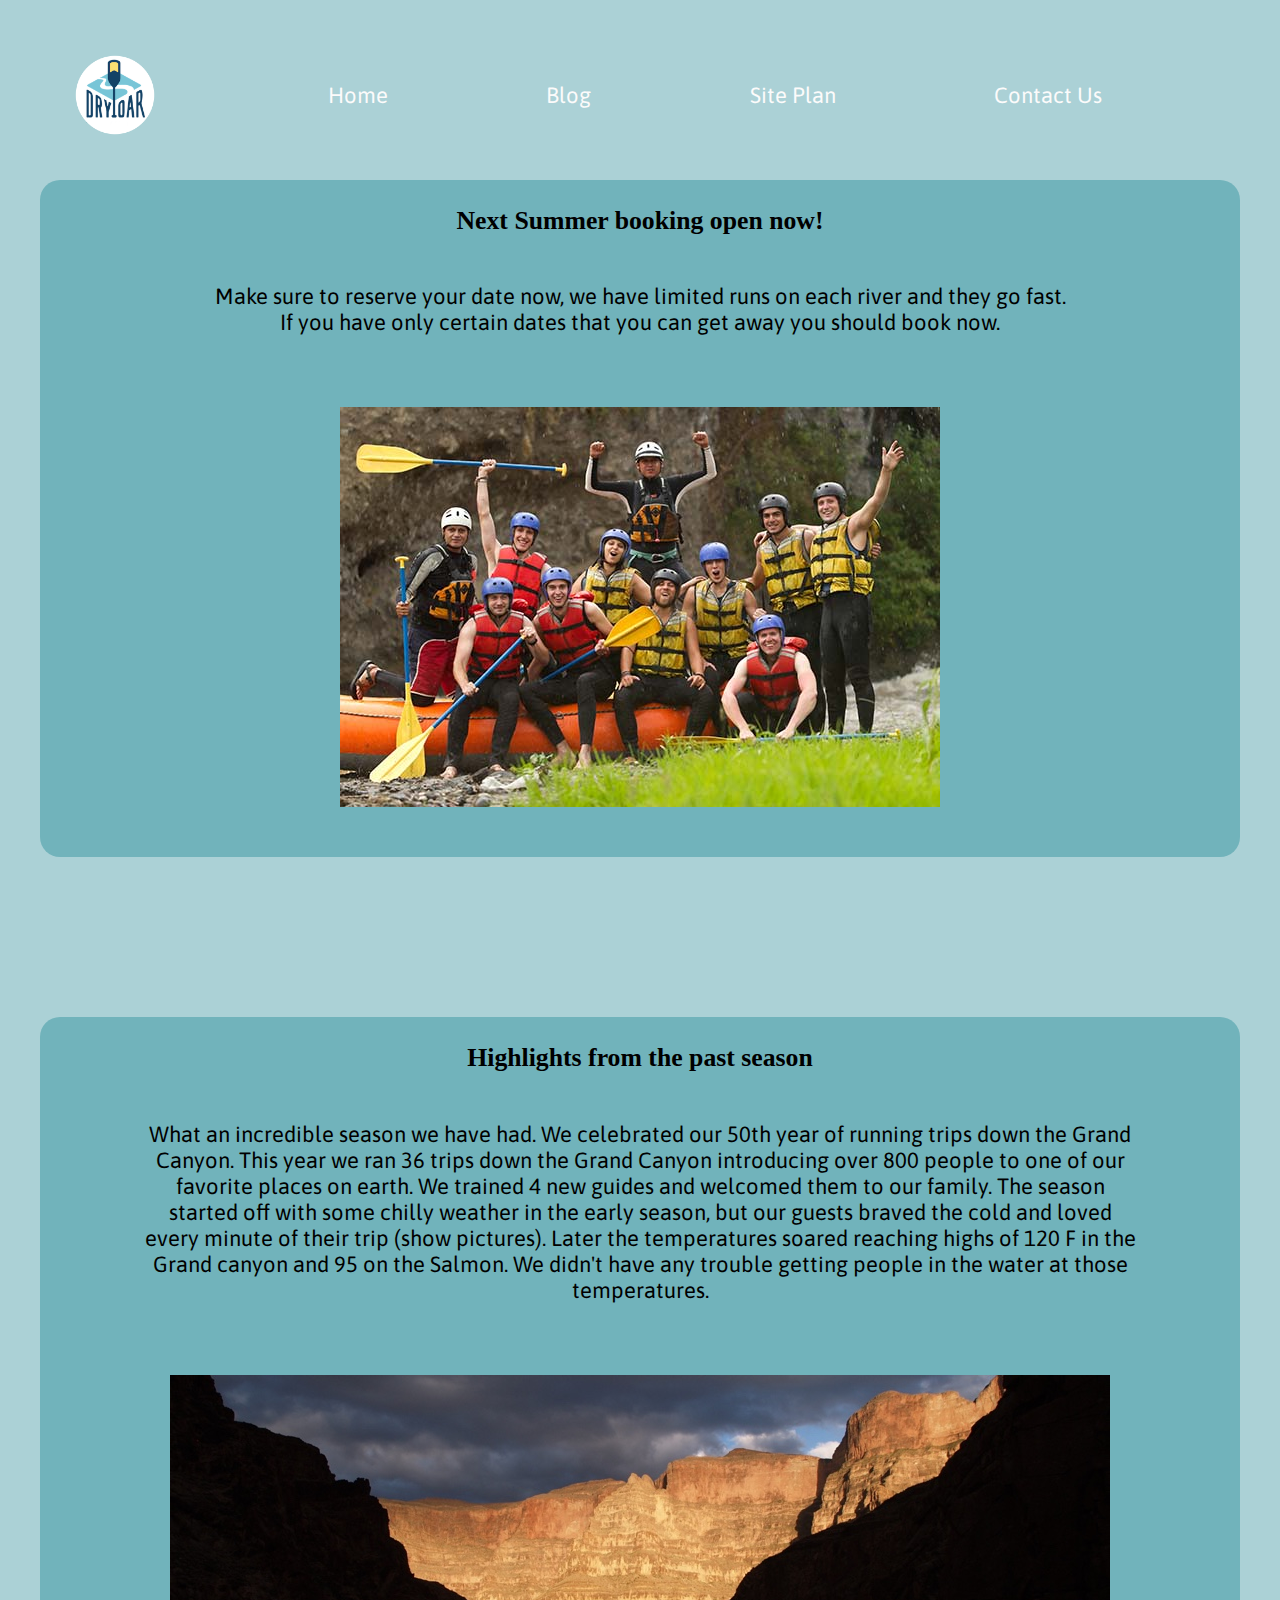
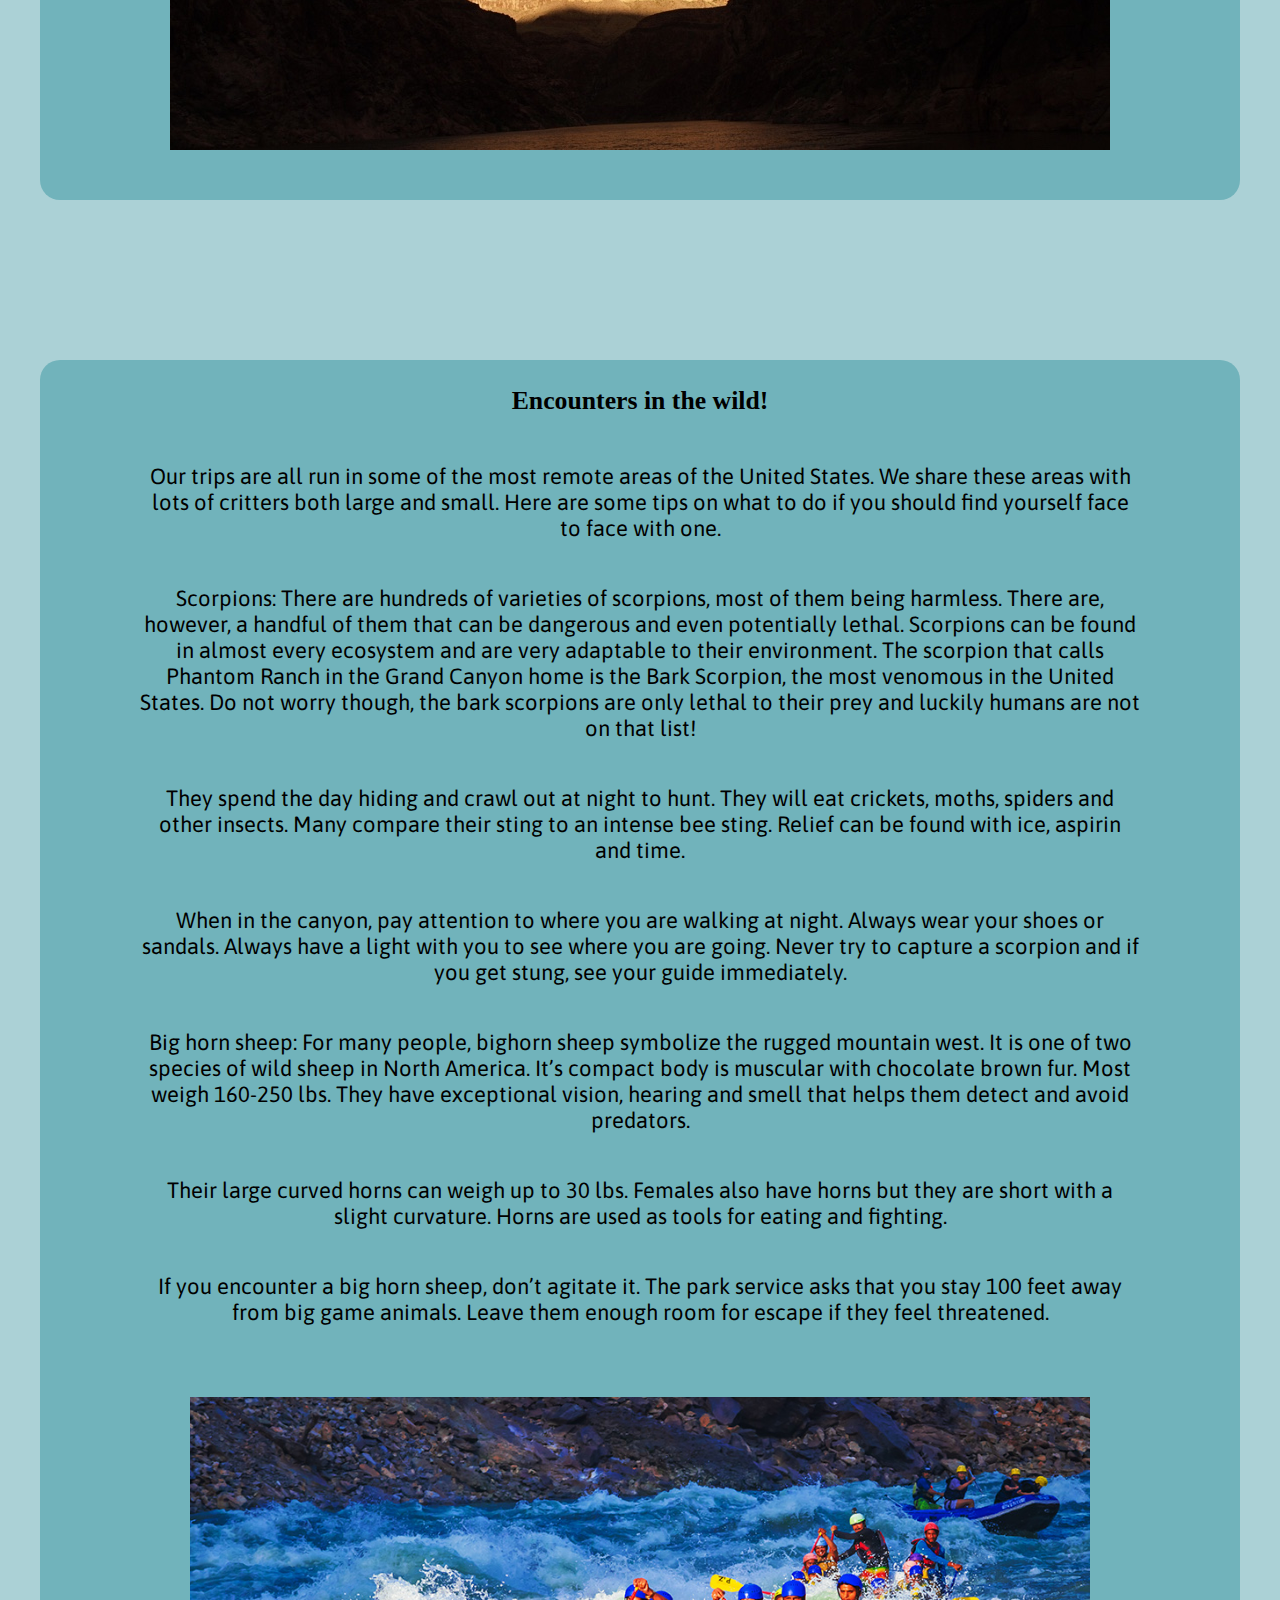
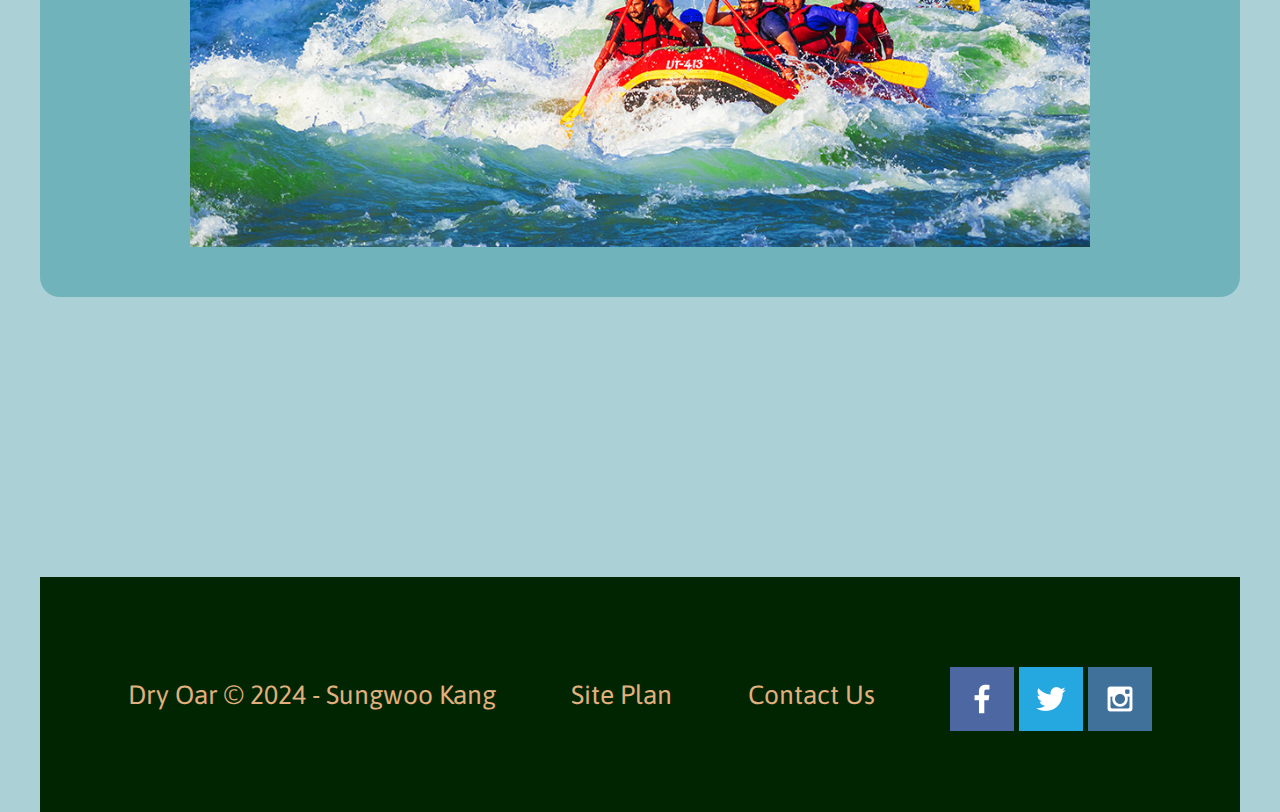
==== wwr/blog.html @ 03b95cbb "complete blog page" ====
<!DOCTYPE html>
<html lang="en">
<head>
    <meta charset="UTF-8">
    <meta name="viewport" content="width=device-width, initial-scale=1.0">
    <link rel="stylesheet" href="styles/blog.css">
    <title>Document</title>
</head>
<body>
    <div id="content">
        <header>
            <a href="index.html" id="logo_link">
                <img id="logo" src="imgs/logo.png" alt="Dry Oar Logo">
            </a>
            <nav id="nav">
                <a href="index.html" target="_blank">Home</a>
                <a href="blog.html" target="_blank">Blog</a>
                <a href="site-plan-rafting.html" target="_blank">Site Plan</a>
                <a href="contactus.html" target="_blank">Contact Us</a>
            </nav>
        </header>

        <main class="main">
            <section class="blogcon">
                <div class="container">
                    <h3>Next Summer booking open now!</h3>
                    <p>Make sure to reserve your date now, we have limited runs on each river and they go fast. 
                        <br>If you have only certain dates that you can get away you should book now.</p>
                    <img class="img1" src="imgs/rafting59_600.jpg" alt="welcome img">
                </div>
            </section>
            <section class="blogcon">
                <div class="container">
                    <h3>Highlights from the past season</h3>
                    <p>What an incredible season we have had. We celebrated our 50th year of running trips down the Grand Canyon. This year we ran 36 trips down the Grand Canyon introducing over 800 people to one of our favorite places on earth. We trained 4 new guides and welcomed them to our family. The season started off with some chilly weather in the early season, but our guests braved the cold and loved every minute of their trip (show pictures). Later the temperatures soared reaching highs of 120 F in the Grand canyon and 95 on the Salmon. We didn't have any trouble getting people in the water at those temperatures.</p>
                    <img class="img2" src="imgs/river-evening-wide.jpg" alt="canyon">
                </div>
            </section>
            <section class="blogcon">
                <div class="container">
                    <h3>Encounters in the wild!</h3>
                    <p>Our trips are all run in some of the most remote areas of the United States. We share these areas with lots of critters both large and small. Here are some tips on what to do if you should find yourself face to face with one.</p>
                    <p>Scorpions: There are hundreds of varieties of scorpions, most of them being harmless. There are, however, a handful of them that can be dangerous and even potentially lethal. Scorpions can be found in almost every ecosystem and are very adaptable to their environment. The scorpion that calls Phantom Ranch in the Grand Canyon home is the Bark Scorpion, the most venomous in the United States. Do not worry though, the bark scorpions are only lethal to their prey and luckily humans are not on that list!</p>
                    <p>They spend the day hiding and crawl out at night to hunt. They will eat crickets, moths, spiders and other insects. Many compare their sting to an intense bee sting. Relief can be found with ice, aspirin and time.</p>
                    <p>When in the canyon, pay attention to where you are walking at night. Always wear your shoes or sandals. Always have a light with you to see where you are going. Never try to capture a scorpion and if you get stung, see your guide immediately.</p>
                    <p>Big horn sheep: For many people, bighorn sheep symbolize the rugged mountain west. It is one of two species of wild sheep in North America. It’s compact body is muscular with chocolate brown fur. Most weigh 160-250 lbs. They have exceptional vision, hearing and smell that helps them detect and avoid predators.</p>
                    <p>Their large curved horns can weigh up to 30 lbs. Females also have horns but they are short with a slight curvature. Horns are used as tools for eating and fighting.</p>
                    <p>If you encounter a big horn sheep, don’t agitate it. The park service asks that you stay 100 feet away from big game animals. Leave them enough room for escape if they feel threatened.</p>
                    <img class="img3" src="imgs/rafting13_1024.jpg" alt="rafting">
                </div>
            </section>
        </main>

        <footer>
            <p>Dry Oar &copy; 2024 - Sungwoo Kang</p>
            <p><a href="site-plan-rafting.html">Site Plan</a></p>
            <p><a href="contactus.html">Contact Us</a></p>
            <div class="social">
                <a href="https://facebook.com" target="_blank">
                    <img src="imgs/facebook.png" alt="fb icon">
                </a>
                <a href="https://twitter.com" target="_blank">
                    <img src="imgs/twitter.png" alt="twitter icon">
                </a>
                <a href="https://instagram.com" target="_blank">
                    <img src="imgs/instagram.png" alt="instagram icon">
                </a>
            </div>
        </footer>
    </div>
</body>
</html>
---- wwr/styles/blog.css ----
@import url('https://fonts.googleapis.com/css2?family=Asap:ital,wght@0,100..900;1,100..900&family=Gabarito:wght@400..900&display=swap');
:root {
    --primary-color: #177E89   ;
    --secondary-color: #002500 ;
    --accent1-color: #E1B07E;

    --heading-font: Gabarito;
    --paragraph-font: asap, sans-serif;
}

h1, h2 {
    font-family: var(--heading-font);
}
p, a {
    font-family: var(--paragraph-font);
}

body {
    margin: 0;
    padding: 0;
    font-size:22px;
    background-color: #abd1d6;
    display: flex;
    justify-content: center;
}

#content {
    max-width: 1600px;
    text-align: center;
}

header {
    background-color: #177e8900;
    height: 100px;
    display: grid;
    grid-template-columns: 150px auto;
}

#logo_link {
    justify-self: center;
    align-self: center;
}

#logo {
    width: 80px;
    padding-top: 5px;
}

.icon {
    width: 80px;
    padding-top: 10px;
}

nav {
    width: 100%;
    display: flex;
    justify-content: space-evenly;
    align-items: center;
}
nav a{
    color: #fcfbfb;
    text-decoration: none;
    padding: 20px;
    border-radius: 5px;
}
nav a:hover {
    background-color: #E1B07E;
    color: var(--secondary-color);
}

.main {
    max-width: 1400px;
    height: auto;
    display: flex;
    flex-direction: column;
}

.blogcon {
    width: 1200px;
    height: auto;
    margin-block: 80px;
    background-color: #71b3bb;
    border-radius: 20px;
    display: flex;
    justify-content: center;
}
.container {
    width: 1000px;
    display:  flex;
    flex-direction: column;
    align-items: center;
}

img {
    margin-block: 50px;
}
.img3 {
    width: 900px;
}



footer {
    background-color: #002500;
    text-align: left;
    padding: 25px 50px;
    margin-top: 200px;
    display: flex;
    justify-content: space-around;
    align-items: center;
}

footer p {
    font-size: 1.2em;
    color: #E1B07E;
}
footer a {
    color: #E1B07E;
    text-decoration: none;
}
footer p a:hover {
    color: #fff;
    text-decoration: underline;
}

.social img {
    padding-top: 15px;
}


@media screen and (max-width: 900px) {
    #hero, .home-grid {
        display: block;
        height: auto;
    }
    nav, footer {
        flex-direction: column;
    }
    nav a {
        display: block;
        padding: 15px;
    }
    footer {
        margin-top: 25px;
    }
}
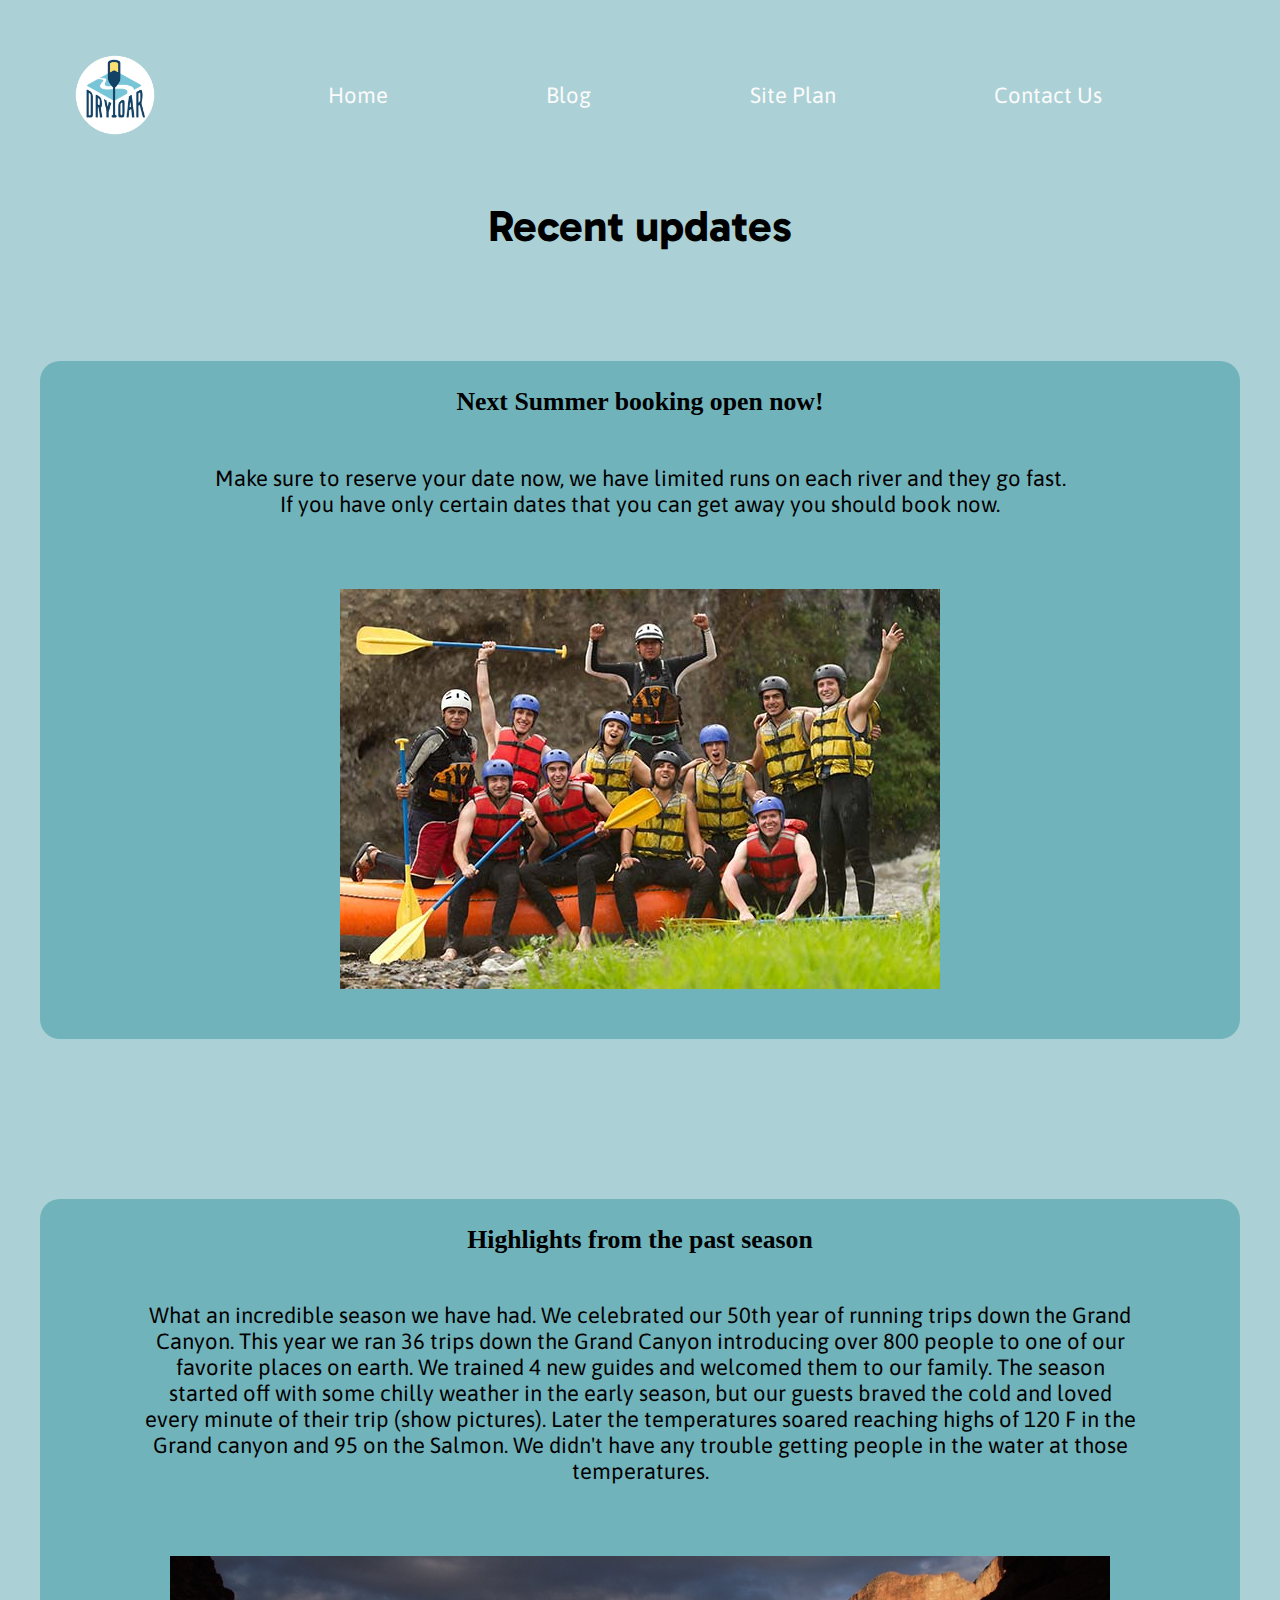
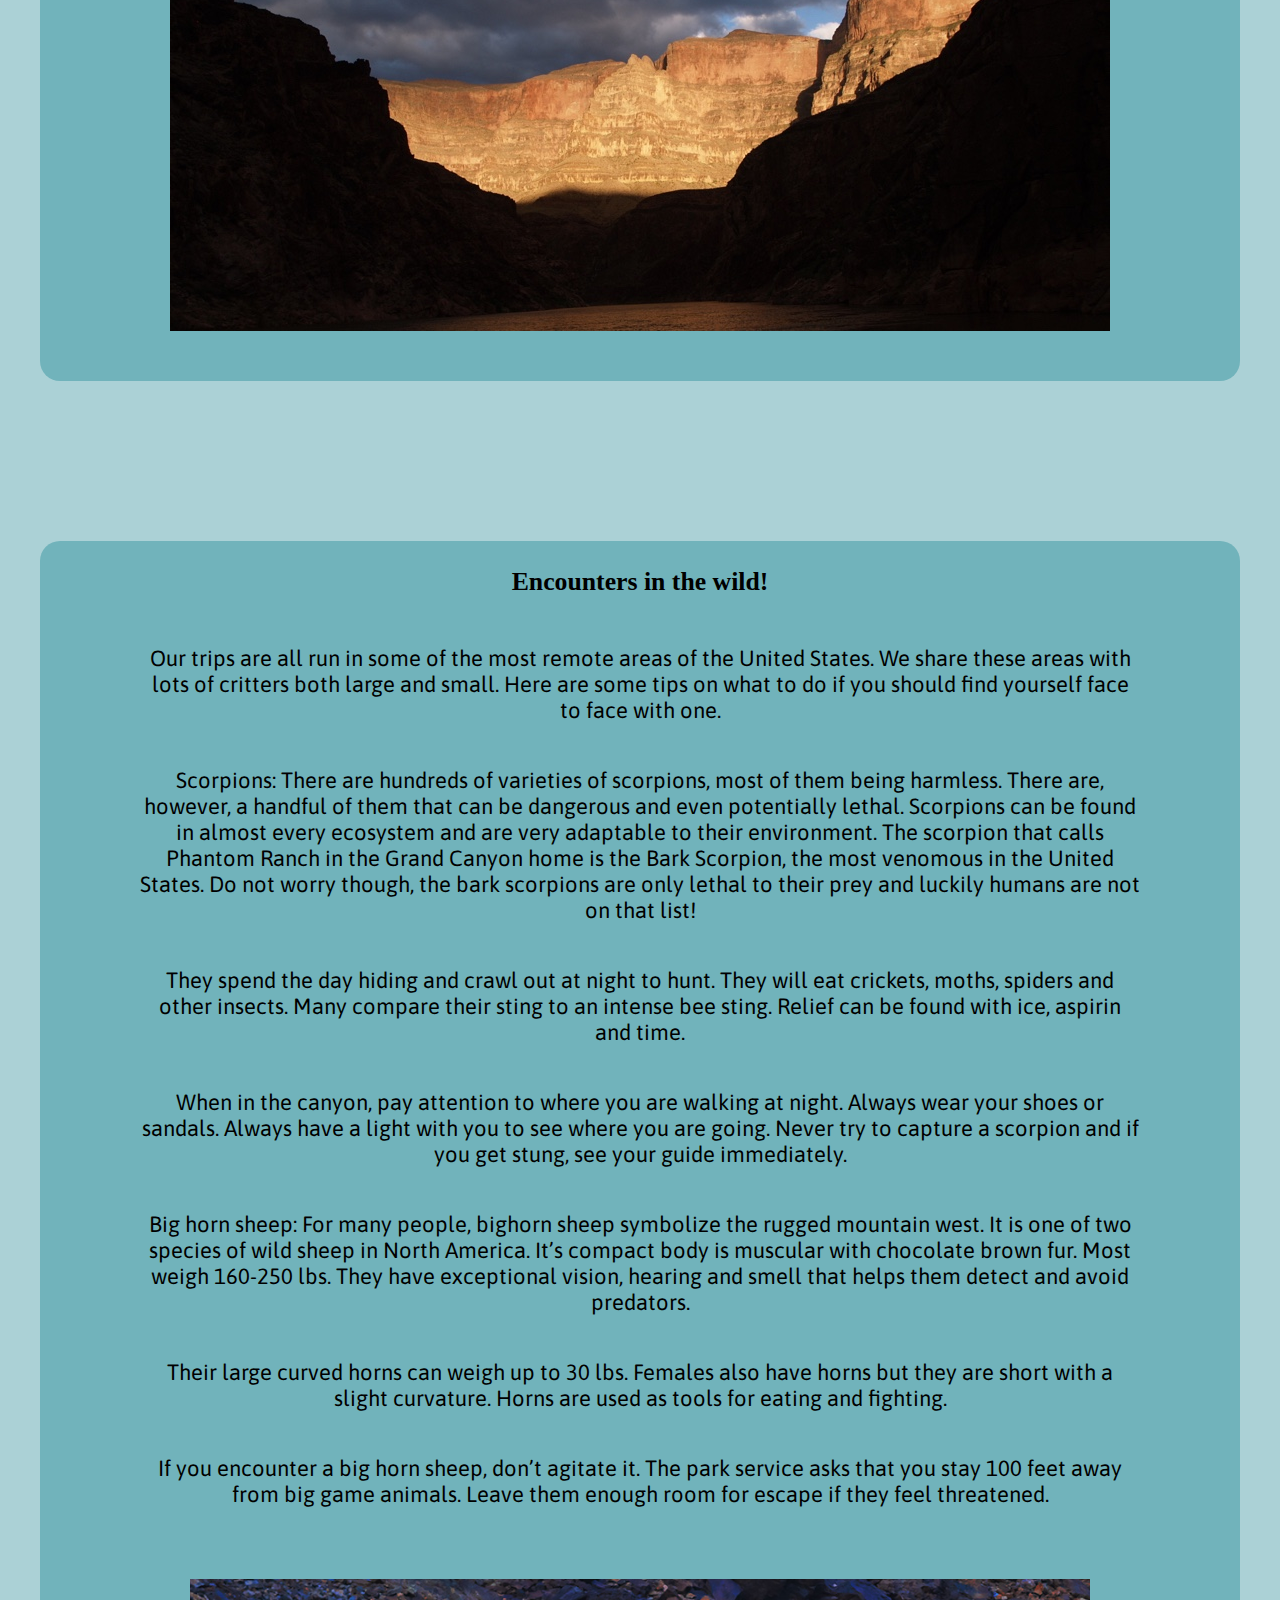
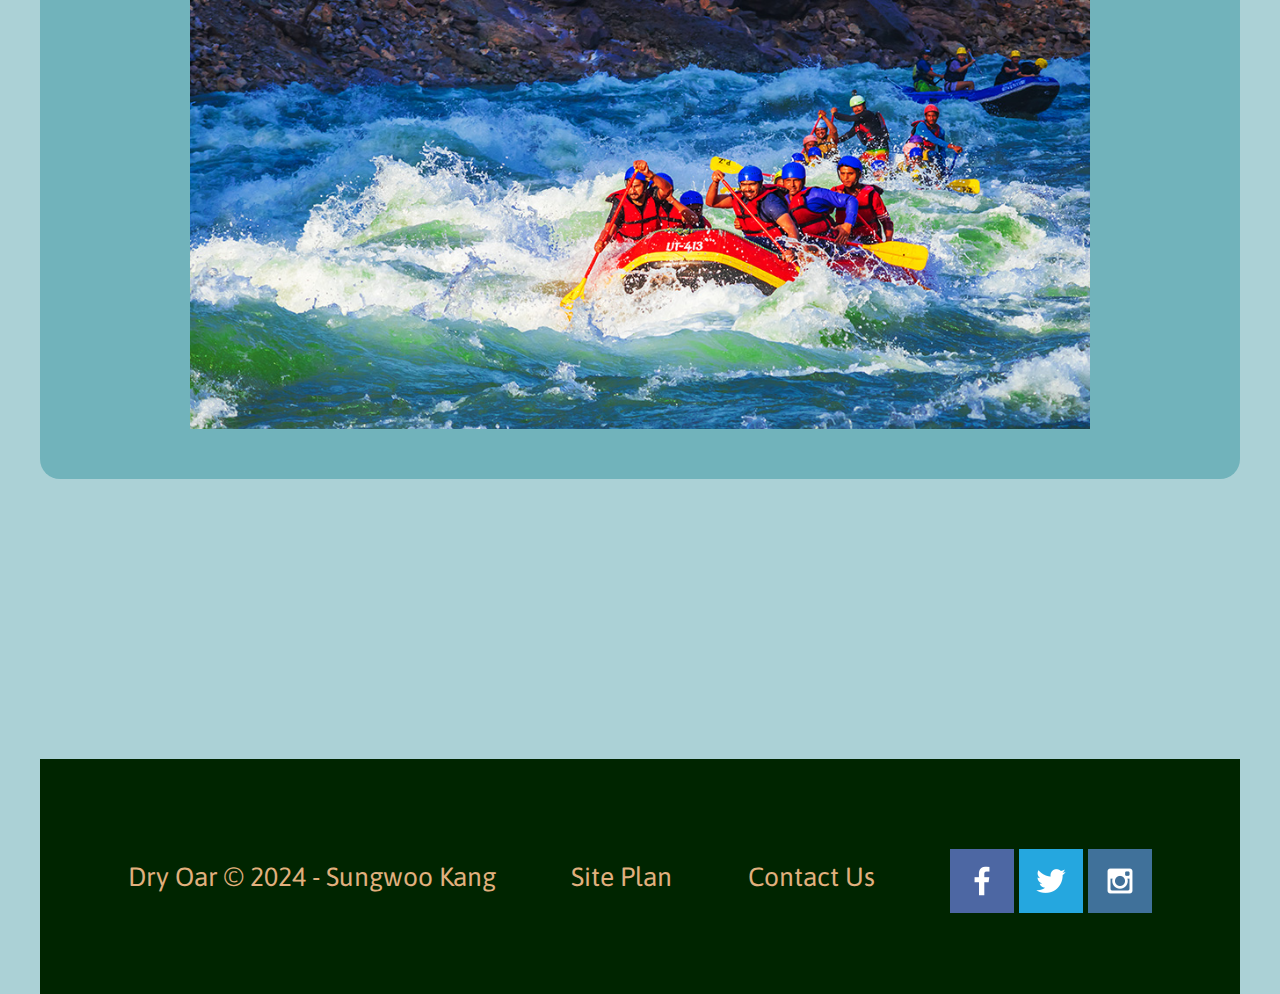
==== commit e2c0d51c: "add subtitle" ====
--- a/wwr/blog.html
+++ b/wwr/blog.html
@@ -4,7 +4,7 @@
     <meta charset="UTF-8">
     <meta name="viewport" content="width=device-width, initial-scale=1.0">
     <link rel="stylesheet" href="styles/blog.css">
-    <title>Document</title>
+    <title>Whitewater Rafting Vacations | Dry Oar Boating | Blog</title>
 </head>
 <body>
     <div id="content">
@@ -19,6 +19,8 @@
                 <a href="contactus.html" target="_blank">Contact Us</a>
             </nav>
         </header>
+        
+        <h1 class="subtitle">Recent updates</h1>
 
         <main class="main">
             <section class="blogcon">
--- a/wwr/styles/blog.css
+++ b/wwr/styles/blog.css
@@ -66,6 +66,10 @@
 nav a:hover {
     background-color: #E1B07E;
     color: var(--secondary-color);
+}
+
+.subtitle {
+    margin-top: 100px;
 }
 
 .main {
